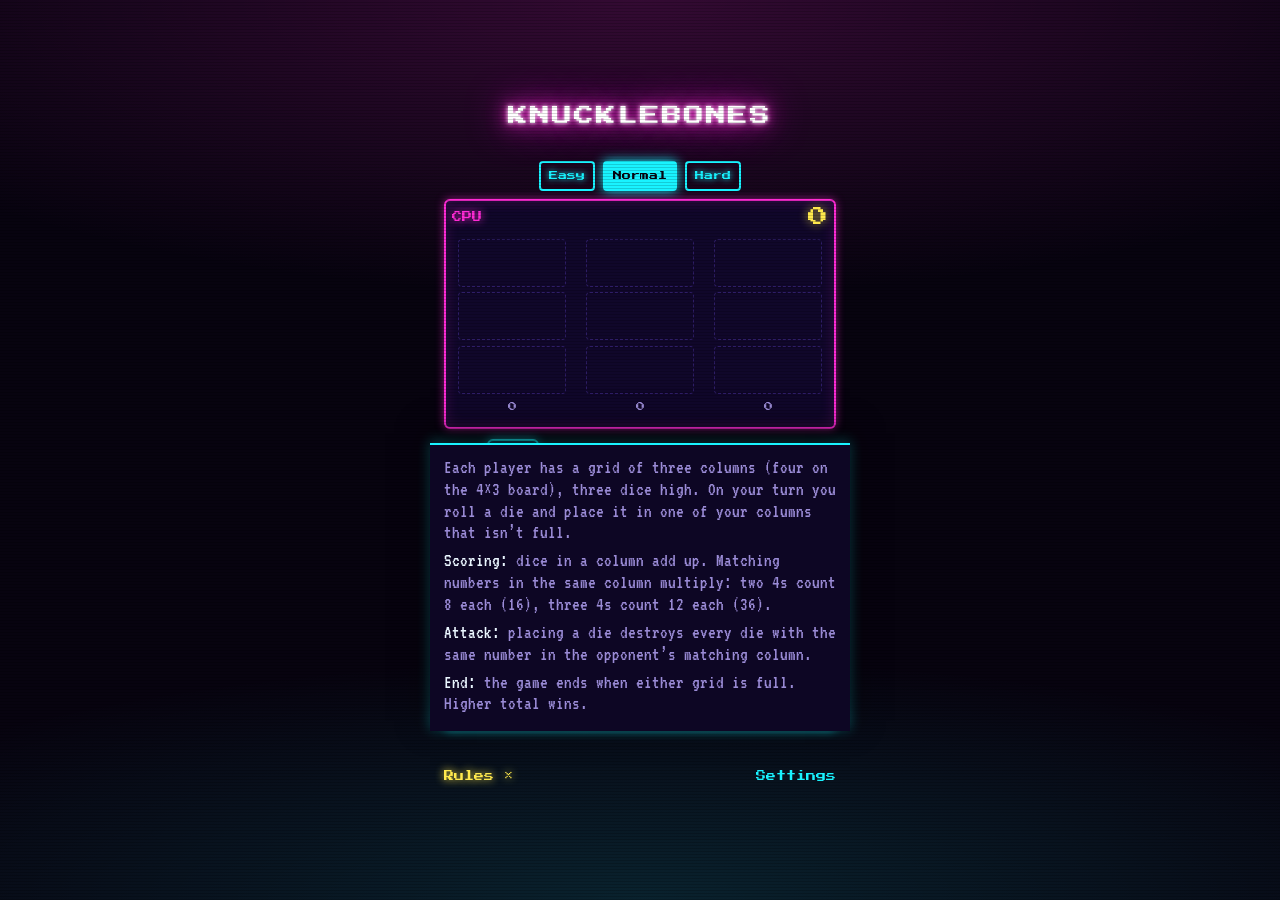
==== games/Knucklebones.html @ f1f7cee0 "Knucklebones turn hand-over; Remi Atu x2 on one line - Knucklebones: the placed die leaves the box a" ====
<!DOCTYPE html>
<html lang="en">
<head>
<meta charset="utf-8">
<meta name="viewport" content="width=device-width, initial-scale=1, viewport-fit=cover">
<title>Knucklebones</title>
<meta name="description" content="Knucklebones: a neon arcade dice duel. Play against the CPU or a friend on one phone.">
<meta name="theme-color" content="#07030f">
<meta property="og:title" content="Knucklebones">
<meta property="og:description" content="A neon arcade dice duel. Play against the CPU or a friend on one phone.">
<link rel="icon" href="data:image/svg+xml,%3Csvg xmlns='http://www.w3.org/2000/svg' viewBox='0 0 100 100'%3E%3Ctext y='.9em' font-size='90'%3E%F0%9F%8E%B2%3C/text%3E%3C/svg%3E">
<link rel="apple-touch-icon" href="icon.png">
<link href="https://fonts.googleapis.com/css2?family=Press+Start+2P&family=VT323&display=swap" rel="stylesheet">
<style>
:root{--bg:#07030f;--panel:#10072a;--line:#2e1d66;--ink:#eaf6ff;--mut:#9a8bd6;--mag:#ff2bd6;--cy:#19f3ff;--yel:#ffe94d;--org:#ff7a3d;--die:#0b0720;
--px:"Press Start 2P","Courier New",monospace;--vt:"VT323","Courier New",monospace;
--sw:64px;--sg:6px;
box-sizing:border-box;padding-top:env(safe-area-inset-top,0px);padding-bottom:env(safe-area-inset-bottom,0px);color-scheme:dark}
*{box-sizing:border-box}
html{height:100vh;height:100dvh;overflow:hidden;scroll-padding-top:env(safe-area-inset-top,0px);background:radial-gradient(120% 55% at 50% 0%,rgba(255,43,214,.18),transparent 60%),radial-gradient(120% 45% at 50% 100%,rgba(25,243,255,.13),transparent 60%),var(--bg)}
html,body{margin:0;color:var(--ink);font-family:var(--vt);font-size:18px}
body{height:100%;background:radial-gradient(120% 55% at 50% 0%,rgba(255,43,214,.18),transparent 60%),radial-gradient(120% 45% at 50% 100%,rgba(25,243,255,.13),transparent 60%),#07030f}
body::after{content:"";position:fixed;top:0;right:0;bottom:0;left:0;pointer-events:none;z-index:9;background:repeating-linear-gradient(to bottom,transparent 0 2px,rgba(0,0,0,.16) 2px 3px)}
main{max-width:420px;height:100%;margin:0 auto;padding:4px 14px 36px;display:flex;flex-direction:column;justify-content:center}
.ttl{font:400 20px/1 var(--px);text-transform:uppercase;letter-spacing:2px;margin:12px 0 8px;flex:none;text-align:center;color:#fff;text-shadow:0 0 4px #fff,0 0 10px var(--mag),0 0 22px var(--mag),0 0 42px var(--mag);animation:powerOn 1.1s steps(1) 1}
@keyframes powerOn{0%{opacity:0}8%{opacity:1}12%{opacity:.2}18%{opacity:1}24%{opacity:.4}30%,100%{opacity:1}}
.side{background:var(--panel);border:2px solid var(--line);border-radius:6px;padding:6px;flex:1 1 0;min-height:0;max-height:300px;display:flex;flex-direction:column}
.side.opp{border-color:var(--mag);box-shadow:0 0 8px rgba(255,43,214,.55),inset 0 0 14px rgba(255,43,214,.18)}
.side.you{border-color:var(--cy);box-shadow:0 0 8px rgba(25,243,255,.55),inset 0 0 14px rgba(25,243,255,.16)}
.hd{display:flex;justify-content:space-between;align-items:center;margin-bottom:6px;flex:none;font:400 10px/1 var(--px)}
.opp .hd>span{color:var(--mag);text-shadow:0 0 8px var(--mag)}
.you .hd>span{color:var(--cy);text-shadow:0 0 8px var(--cy)}
.hd small{font:400 17px/1 var(--vt);color:var(--mut);margin-left:6px;text-shadow:none}
.hd b{font:400 20px/1 var(--px);color:var(--yel);text-shadow:0 0 10px rgba(255,233,77,.7)}
.cols{display:grid;grid-template-columns:repeat(var(--nc,3),minmax(0,1fr));grid-template-rows:minmax(0,1fr);gap:8px;flex:1 1 0;min-height:0}
.col{display:flex;flex-direction:column;gap:5px;min-height:0;border-radius:6px;padding:4px;border:2px solid transparent;background:transparent;font:inherit;color:inherit}
.col.rev{flex-direction:column-reverse}
.cs{text-align:center;font:400 9px/16px var(--px);color:var(--mut);height:16px;flex:none}
.cell{flex:1 1 0;min-height:0;border-radius:4px;border:1px dashed var(--line);display:flex;align-items:center;justify-content:center;container-type:size}
/* A placed die is a square face centred in its cell (cells are wider than tall) */
.cell.f{border-color:transparent}
.cell.f .pips{width:min(100cqw,100cqh);height:min(100cqw,100cqh);max-width:none;aspect-ratio:auto;padding:11%;background:var(--die);border:2px solid;border-radius:6px}
.opp .cell.f .pips{border-color:var(--mag);box-shadow:0 0 6px rgba(255,43,214,.5),inset 0 0 6px rgba(255,43,214,.25)}
.you .cell.f .pips{border-color:var(--cy);box-shadow:0 0 6px rgba(25,243,255,.5),inset 0 0 6px rgba(25,243,255,.22)}
.side .cell.m2 .pips{background:linear-gradient(rgba(255,233,77,.16),rgba(255,233,77,.16)),var(--die);border-color:var(--yel);box-shadow:0 0 8px rgba(255,233,77,.55)}
.side .cell.m3 .pips{background:linear-gradient(rgba(255,122,61,.22),rgba(255,122,61,.22)),var(--die);border-color:var(--org);box-shadow:0 0 10px rgba(255,122,61,.7)}
.pips{display:grid;grid-template:repeat(3,1fr)/repeat(3,1fr);height:72%;max-width:86%;aspect-ratio:1}
.pips i{border-radius:50%;margin:12%}
.opp .pips i.on{background:#ffc2f4;box-shadow:0 0 6px var(--mag)}
.you .pips i.on{background:#c7fcff;box-shadow:0 0 6px var(--cy)}
.side .cell.m2 .pips i.on{background:#fff6b0;box-shadow:0 0 6px var(--yel)}
.side .cell.m3 .pips i.on{background:#ffd2b8;box-shadow:0 0 6px var(--org)}
.cell.hit{animation:pop .5s}
@keyframes pop{0%{transform:scale(1.3);background:rgba(255,255,255,.4);box-shadow:0 0 22px #fff,0 0 30px var(--yel)}100%{transform:scale(1)}}
.col:disabled{cursor:default}
.col.can{cursor:pointer;border-color:var(--cy);box-shadow:inset 0 0 10px rgba(25,243,255,.35),0 0 8px rgba(25,243,255,.35)}
.col.can:active{background:rgba(25,243,255,.16)}
.col.hit{animation:columnHit .6s ease-out}
@keyframes columnHit{0%{background:rgba(255,43,214,.45);transform:scale(1.03);box-shadow:0 0 22px var(--mag)}100%{background:transparent;transform:scale(1)}}
.col:focus-visible,.diff button:focus-visible,button.b:focus-visible{outline:3px solid var(--yel);outline-offset:2px}
.mid{display:flex;align-items:center;justify-content:center;gap:14px;margin:8px 0;min-height:56px;flex:none}
.die{width:52px;height:52px;border-radius:6px;background:var(--die);border:2px solid var(--yel);box-shadow:0 0 10px rgba(255,233,77,.6),inset 0 0 8px rgba(255,233,77,.25);display:flex;align-items:center;justify-content:center;font:400 22px var(--px);color:var(--yel)}
.die{transition:border-color .2s,box-shadow .2s}
.die .pips{height:36px}
.die.roll .pips{animation:dieRoll .3s ease-out}
@keyframes dieRoll{0%{transform:rotate(-90deg) scale(.4);opacity:0}100%{transform:none;opacity:1}}
.die .pips i.on{background:#fff6b0;box-shadow:0 0 6px var(--yel)}
.die.tp{border-color:var(--cy);box-shadow:0 0 10px rgba(25,243,255,.6),inset 0 0 8px rgba(25,243,255,.25)}
.die.tp .pips i.on{background:#c7fcff;box-shadow:0 0 6px var(--cy)}
.die.tc{border-color:var(--mag);box-shadow:0 0 10px rgba(255,43,214,.6),inset 0 0 8px rgba(255,43,214,.25)}
.die.tc .pips i.on{background:#ffc2f4;box-shadow:0 0 6px var(--mag)}
.msg{flex:1;max-width:240px;font-size:22px;line-height:1.05}
.msg .t{display:-webkit-box;-webkit-box-orient:vertical;-webkit-line-clamp:2;line-clamp:2;overflow:hidden}
button.b{background:transparent;color:var(--yel);border:2px solid var(--yel);border-radius:4px;padding:6px 10px;margin-top:4px;font:400 10px/1.2 var(--px);cursor:pointer;text-shadow:0 0 8px var(--yel);box-shadow:0 0 10px rgba(255,233,77,.5)}
button.b:active{background:var(--yel);color:#07030f;text-shadow:none}
.ctl{display:flex;justify-content:center;align-items:center;gap:8px;margin:0 0 8px;flex:none}
.diff{display:flex;gap:8px}
.diff button{font:400 9px/1 var(--px);color:var(--cy);background:transparent;border:2px solid var(--cy);border-radius:4px;padding:8.5px 8px;cursor:pointer;text-shadow:0 0 6px var(--cy)}
.diff button[aria-pressed="true"]{background:var(--cy);color:#07030f;text-shadow:none;box-shadow:0 0 12px var(--cy)}
.diff button:disabled,.diff button.lk{opacity:.45;cursor:default}
.msg2{transform:rotate(180deg)}
.mid.two .msg{text-align:center;max-width:none}.mid.two .msg .t{white-space:nowrap}
.short .ttl{font-size:14px;margin:6px 0 6px}.short .ctl{margin-bottom:6px}.short .diff button,.short .diff .tag{padding:7px 8px}.short .mid{margin:4px 0;min-height:46px}.short .die{width:44px;height:44px}.short .die .pips{height:30px}.short .msg{font-size:20px}.short .side{padding:4px}.short .hd{margin-bottom:3px}
.tiny .ttl{display:none!important}
@media (prefers-reduced-motion:reduce){*,*::before,*::after{animation:none!important;transition:none!important}}
[hidden]{display:none!important}
body.c4{--nc:4}
.c4 .cols{gap:5px}
.c4 .col{padding:3px}
.c4 .hd small{font-size:15px;margin-left:4px}
.hd>span{white-space:nowrap}
.narrow .hd small{font-size:15px;margin-left:4px}
@media (max-width:360px){:root{--sw:54px}}
.nm{font-style:normal}
.tag{font:400 9px/1 var(--px);color:var(--mut);padding:8.5px 8px;border:2px dashed var(--line);border-radius:4px}
.side.opp .col.can{border-color:var(--mag);box-shadow:inset 0 0 10px rgba(255,43,214,.35),0 0 8px rgba(255,43,214,.35)}
.side.opp .col.can:active{background:rgba(255,43,214,.16)}
body.nocrt::after{display:none}
/* End of game: a wave over the winner's board (both on a tie), like Sudoku's solve */
.opp{--wc:rgba(255,43,214,.55)}.you{--wc:rgba(25,243,255,.55)}.tie{--wc:rgba(255,233,77,.5)}
.cell.wv,.cell.wv .pips{animation:kbWave .7s ease-out both;animation-delay:inherit}
@keyframes kbWave{35%{background:var(--wc)}}
.flip .side.opp{transform:rotate(180deg)}
.flip.p2turn .mid{transform:rotate(180deg)}
.bar{position:fixed;left:0;right:0;bottom:0;z-index:21;max-width:420px;margin:0 auto;padding:0 14px env(safe-area-inset-bottom,0px);display:grid;grid-template-columns:1fr auto 1fr;align-items:center}
#bRules{grid-column:1;justify-self:start}
#bSet{grid-column:3;justify-self:end}
.bar button{font:400 10px/1.4 var(--px);color:var(--cy);background:transparent;border:0;padding:11px 0;cursor:pointer}
.bar button[aria-expanded="true"]{color:var(--yel);text-shadow:0 0 8px var(--yel)}
.bar button[aria-expanded="true"]::after{content:' \00d7'}
.panel{position:fixed;left:0;right:0;bottom:calc(36px + env(safe-area-inset-bottom,0px));z-index:20;max-width:420px;margin:0 auto;padding:6px 14px 10px;background:#0d0624;border-top:2px solid var(--cy);box-shadow:0 -10px 30px rgba(0,0,0,.7),0 -2px 12px rgba(25,243,255,.35);max-height:calc(72% - 36px);overflow:auto;font-size:19px;color:var(--mut);line-height:1.15}
.shade{position:fixed;top:0;right:0;bottom:0;left:0;z-index:19}
.panel p{margin:6px 0}
.panel b{color:var(--ink);font-weight:400}
.panel .row{display:flex;justify-content:space-between;align-items:center;gap:10px;padding:8px 0;border-bottom:1px solid var(--line)}
.panel .lab{font:400 10px/1.4 var(--px);color:var(--ink);white-space:nowrap}
.seg{display:flex;gap:var(--sg);flex:none}
.seg button,.tg{flex:none;width:var(--sw);font:400 9px/1 var(--px);text-align:center;white-space:nowrap;color:var(--cy);background:transparent;border:2px solid var(--cy);border-radius:4px;padding:10px 2px;cursor:pointer;text-shadow:0 0 6px var(--cy)}
.seg button.big,.tg.big{width:calc(2*var(--sw) + var(--sg))}
.tg.dng{color:var(--mag);border-color:var(--mag);text-shadow:0 0 6px var(--mag)}
.tg.dng.arm{background:var(--mag);color:#07030f;text-shadow:none;box-shadow:0 0 12px var(--mag)}
.tg:disabled{opacity:.45;cursor:default}
.seg button[aria-pressed="true"],.tg[aria-checked="true"]{background:var(--cy);color:#07030f;text-shadow:none;box-shadow:0 0 12px var(--cy)}
.seg button:disabled{opacity:.45;cursor:default}
.seg button:focus-visible,.tg:focus-visible,.bar button:focus-visible{outline:3px solid var(--yel);outline-offset:2px}
.note{color:var(--yel);margin:6px 0 0}
.short .panel .row{padding:5px 0}.short .seg button,.short .tg{padding:7px 2px}.short .panel{max-height:calc(80% - 36px)}
#app{height:100%}
.ttl2{display:none}
body.flip .ctl{display:none}
body.flip main{padding-top:36px}
body.flip .ttl1{transform:rotate(180deg)}
body.flip .ttl2{display:block;margin:8px 0 12px}
.short body.flip .ttl2{margin:6px 0 6px}
/* Phone held sideways: turn the game back to portrait */
.rot #app{position:fixed;top:50%;left:50%;width:100vh;width:100dvh;height:100vw;transform:translate(-50%,-50%) rotate(-90deg);background:radial-gradient(120% 55% at 50% 0%,rgba(255,43,214,.18),transparent 60%),radial-gradient(120% 45% at 50% 100%,rgba(25,243,255,.13),transparent 60%),#07030f;padding:env(safe-area-inset-left,0px) 0 env(safe-area-inset-right,0px)}
.rot.r270 #app{transform:translate(-50%,-50%) rotate(90deg);padding:env(safe-area-inset-right,0px) 0 env(safe-area-inset-left,0px)}
.rot body::after{background:repeating-linear-gradient(to right,transparent 0 2px,rgba(0,0,0,.16) 2px 3px)}
.rot .bar{padding-bottom:0}
/* Title pinned to the top (like Water Sort); the game sits centred in the space below */
body:not(.flip) main{justify-content:flex-start}body:not(.flip) .ttl1{flex:1 1 auto;max-height:calc(3em - 8px)}body:not(.flip) main::after{content:"";flex:1 1 0}
/* One centred block: title, game, bar. Gaps under the title and above the bar are at most 2x the title height */
body:not(.flip) main{padding-bottom:16px}body:not(.flip) main::before{content:"";flex:1 1 0}
body:not(.flip) .bar{position:relative;left:auto;right:auto;bottom:auto;width:100%;max-width:none;margin:0;padding:0 0 env(safe-area-inset-bottom,0px);flex:1 1 auto;max-height:calc(76px + env(safe-area-inset-bottom,0px));align-items:flex-end;align-content:end}
.short body:not(.flip) .bar{max-height:calc(64px + env(safe-area-inset-bottom,0px))}
/* Same frame in every game: at most 720px tall and centred; title at its top, bar at its bottom, the game centred between */
#app{display:flex;flex-direction:column}
body:not(.flip) main{width:100%;max-height:720px;margin:auto}
body:not(.flip) main::before,body:not(.flip) main::after{display:none}
body:not(.flip) .ttl1{flex:1 1 auto;max-height:none}
body:not(.flip) .bar{flex:1 1 auto;max-height:none}
body:not(.flip) .side{flex-grow:8;max-height:360px}
</style>
</head>
<body>
<div id="app">
<main>
<h1 class="ttl ttl1">Knucklebones</h1>
<noscript>Knucklebones needs JavaScript to run.</noscript>
<div class="ctl"><div class="diff" id="diff" role="group" aria-label="Difficulty"></div></div>
<div class="side opp"><div class="hd"><span><em class="nm" id="on">CPU</em> <small id="obd"></small></span><b id="cs">0</b></div><div class="cols" id="cg"></div></div>
<div class="mid"><div class="die" id="die">–</div><div class="msg msg2" id="msg2" aria-hidden="true" hidden></div><div class="msg" id="msg" role="status" aria-live="polite"></div></div>
<div class="side you"><div class="hd"><span><em class="nm" id="yn">You</em> <small id="best"></small></span><b id="ps">0</b></div><div class="cols" id="pg"></div></div>
<div class="ttl ttl2" aria-hidden="true">Knucklebones</div>
<nav class="bar" id="bar"><button type="button" id="bRules" aria-expanded="false" aria-controls="panel">Rules</button><button type="button" id="bSet" aria-expanded="false" aria-controls="panel">Settings</button></nav>
<div class="shade" id="shade" hidden></div>
<section class="panel" id="panel" hidden>
<div id="pRules" hidden>
<p>Each player has a grid of three columns (four on the 4×3 board), three dice high. On your turn you roll a die and place it in one of your columns that isn’t full.</p>
<p><b>Scoring:</b> dice in a column add up. Matching numbers in the same column multiply: two 4s count 8 each (16), three 4s count 12 each (36).</p>
<p><b>Attack:</b> placing a die destroys every die with the same number in the opponent’s matching column.</p>
<p><b>End:</b> the game ends when either grid is full. Higher total wins.</p></div>
<div id="pSet" hidden>
<div class="row"><span class="lab">Mode</span><div class="seg" id="modeSeg"><button type="button" class="big" data-m="cpu">P1 vs CPU</button><button type="button" class="big" data-m="2p">P1 vs P2</button></div></div>
<div class="row" id="rowFlip" hidden><span class="lab">Flip top player</span><button type="button" class="tg" id="tgFlip" role="switch" aria-checked="false">Off</button></div>
<div class="row"><span class="lab">Board</span><div class="seg" id="boardSeg"><button type="button" data-n="3">3×3</button><button type="button" data-n="4">4×3</button></div></div>
<div class="row"><span class="lab">Sound</span><button type="button" class="tg" id="tgSound" role="switch" aria-checked="false">Off</button></div>
<div class="row"><span class="lab">Scanlines</span><button type="button" class="tg" id="tgCrt" role="switch" aria-checked="true">On</button></div>
<div class="row"><span class="lab">Game</span><button type="button" class="tg dng big" id="btnCancel">Cancel game</button></div>
<p class="note" id="lockNote"></p>
<p class="note" id="recNote" style="color:var(--mut)"></p>
</div></section>
</main>
</div>
<script>
var p,c,die,turn,over,hit,mode='cpu',gid=0,NC=3;
// Hand-over between turns: the placed die leaves the box at once (hide), the empty box changes colour (show = side whose colour it wears), then the next die rolls in (rolled)
var hide=false,show=null,rolled=false;
function handover(next,m,m2,then){var g=gid;hide=true;render(m);
  setTimeout(function(){if(g!==gid)return;show=next;paintDie();
    setTimeout(function(){if(g!==gid)return;hide=false;show=null;hit=null;rolled=true;render(m2||m);rolled=false;if(then)then()},next==='c'&&mode==='cpu'?500:250)},200)}
function blank(){var g=[];for(var i=0;i<NC;i++)g.push([]);return g}
function cols(){var r=[];for(var i=0;i<NC;i++)r.push(i);return r}
function colScore(a){var s=0,n={};a.forEach(function(v){n[v]=(n[v]||0)+1});for(var v in n)s+=v*n[v]*n[v];return s}
function total(g){return g.reduce(function(s,a){return s+colScore(a)},0)}
var S={best:0,w:0,l:0,t:0,diff:'normal',p1:0,p2:0,pt:0,b1:0,b2:0};
try{var sv=JSON.parse(localStorage.getItem('kb-stats'));if(sv)for(var sk in S)if(sk in sv&&typeof sv[sk]===typeof S[sk]&&(typeof sv[sk]!=='number'||(isFinite(sv[sk])&&sv[sk]>=0)))S[sk]=sv[sk]}catch(e){} // damaged saved values are ignored
var DIFF={easy:{n:6,r:0,k:.5,rand:0.6},normal:{n:.8,r:.65,k:1.1},hard:{n:.1,r:1,k:1.3}};
var AC=null,sndOn=false;
function audio(){if(!AC){try{var C=window.AudioContext||window.webkitAudioContext;AC=C?new C():null}catch(e){AC=null}}
  if(AC&&AC.state==='suspended')AC.resume();return AC}
function tone(f,d,type,vol,when,to){var a=audio();if(!a)return;var t=a.currentTime+(when||0),o=a.createOscillator(),g=a.createGain();
  o.type=type||'square';o.frequency.setValueAtTime(f,t);if(to)o.frequency.exponentialRampToValueAtTime(to,t+d);
  g.gain.setValueAtTime(vol||.06,t);g.gain.exponentialRampToValueAtTime(.0001,t+d);o.connect(g);g.connect(a.destination);o.start(t);o.stop(t+d+.02)}
function noise(d,vol){var a=audio();if(!a)return;var n=Math.floor(a.sampleRate*d),b=a.createBuffer(1,n,a.sampleRate),x=b.getChannelData(0);
  for(var i=0;i<n;i++)x[i]=Math.random()*2-1;var s=a.createBufferSource(),g=a.createGain();s.buffer=b;
  g.gain.setValueAtTime(vol,a.currentTime);g.gain.exponentialRampToValueAtTime(.0001,a.currentTime+d);s.connect(g);g.connect(a.destination);s.start()}
var SFX={
  on:function(){tone(660,.1,'square',.18,0);tone(990,.16,'square',.18,.11)},
  place:function(){tone(520,.09,'square',.16,0,880)},
  opp:function(){tone(300,.1,'square',.14,0,180)},
  crunch:function(){tone(260,.25,'sawtooth',.18,0,50);noise(.2,.14)},
  lose:function(){tone(330,.3,'square',.15,0,70)},
  win:function(){[523,659,784,1047].forEach(function(f,i){tone(f,.12,'square',.15,i*.1)});tone(1047,.4,'square',.15,.4)},
  loss:function(){[392,330,262,196].forEach(function(f,i){tone(f,.18,'square',.15,i*.14)})},
  tie:function(){tone(440,.14,'square',.15,0);tone(440,.2,'square',.15,.18)}};
var keep=null;
function unlockAudio(){
  try{if(navigator.audioSession)navigator.audioSession.type='playback'}catch(e){}
  try{if(!keep){keep=new Audio('[data-uri]');keep.loop=true}keep.play().catch(function(){})}catch(e){}
  audio()}
function sfx(n,delay){if(!sndOn)return;var go=function(){try{SFX[n]()}catch(e){}};delay?setTimeout(go,delay):go()}
function record(a,b){S.best=Math.max(S.best,a);if(a>b)S.w++;else if(a<b)S.l++;else S.t++;addRec(S.diff,a>b?0:a<b?1:2)}
// Saved record vs the CPU per difficulty (wins, losses, ties)
var REC={};try{REC=JSON.parse(localStorage.getItem('kb-rec'))||{}}catch(e){}
function addRec(k,i){var r=REC[k]||(REC[k]=[0,0,0]);r[i]++;try{localStorage.setItem('kb-rec',JSON.stringify(REC))}catch(e){}}
try{if(!localStorage.getItem('kb-stats'))['easy','normal','hard'].forEach(function(d){var r=REC[d];if(r){S.w+=r[0];S.l+=r[1];S.t+=r[2]}});}catch(e){}
function recText(){return 'Won vs CPU: '+['easy','normal','hard'].map(function(d){var r=REC[d]||[0,0,0];return d[0].toUpperCase()+d.slice(1)+' '+r[0]+'/'+(r[0]+r[1]+r[2])}).join(' · ')}
function renderDiff(){var el=document.getElementById('diff');el.innerHTML='';

  el.parentNode.hidden=(mode==='2p');if(mode==='2p')return;
  var lock=!over&&!!p&&!!c&&(p.some(function(a){return a.length})||c.some(function(a){return a.length}));
  ['easy','normal','hard'].forEach(function(d){var b=document.createElement('button');b.type='button';b.textContent=d[0].toUpperCase()+d.slice(1);
    b.setAttribute('aria-pressed',S.diff===d?'true':'false');
    if(lock){b.className='lk';b.setAttribute('aria-disabled','true')}
    b.onclick=function(){if(lock){flash('Finish or cancel this game to change level.');return}S.diff=d;renderDiff()};el.appendChild(b)})}
// A short note in the message line; the previous message comes back after 2.5 s unless the game moved on
var flashT=null;function flash(t){var e=document.querySelector('#msg .t');if(!e)return;var old=e.getAttribute('data-m')!=null?e.getAttribute('data-m'):e.textContent;clearTimeout(flashT);e.setAttribute('data-m',old);e.textContent=t;
  flashT=setTimeout(function(){var x=document.querySelector('#msg .t');if(x===e&&x.textContent===t){x.textContent=old;x.removeAttribute('data-m')}},2500)}
function showBest(){
  document.getElementById('yn').textContent=mode==='2p'?'Player 1':'You';document.getElementById('on').textContent=mode==='2p'?'Player 2':'CPU';
  var bd=function(g){return '('+g.map(colScore).join('+')+')'};
  document.getElementById('best').textContent=over?bd(p):(mode==='2p'?'· Best '+S.b1+' · W'+S.p1+' L'+S.p2:'· Best '+S.best+' · W'+S.w+' L'+S.l);
  document.getElementById('obd').textContent=over?bd(c):(mode==='2p'?'· Best '+S.b2+' · W'+S.p2+' L'+S.p1:'')}
function pips(v){var m={1:[4],2:[0,8],3:[0,4,8],4:[0,2,6,8],5:[0,2,4,6,8],6:[0,2,3,5,6,8]}[v],h='<div class="pips">';for(var i=0;i<9;i++)h+='<i'+(m.indexOf(i)>-1?' class="on"':'')+'></i>';return h+'</div>'}
function roll(){return 1+Math.floor(Math.random()*6)}
function full(g){return g.every(function(a){return a.length>=3})}
function start(){gid++;document.body.classList.toggle('c4',NC===4);p=blank();c=blank();turn='p';over=false;hit=null;hide=false;show=null;die=roll();render(mode==='2p'?'Player 1: your turn.':'Your turn: tap a column.')}
function place(me,opp,col,v){me[col].push(v);var b=opp[col].length;opp[col]=opp[col].filter(function(x){return x!==v});return b-opp[col].length}
function without(a,v){return a.filter(function(x){return x!==v})}
// Hard: expectimax search. Values are CPU total minus player total, averaged over each die roll,
// with the CPU maximizing and the player minimizing.
var HDEPTH=3;
function mv(g,o,i,v){return[g.map(function(a,j){return j===i?a.concat([v]):a.slice()}),o.map(function(a,j){return j===i?without(a,v):a.slice()})]}
function search(cg,pg,cpuTurn,d){
  if(d===0||full(cg)||full(pg))return total(cg)-total(pg);
  var sum=0;
  for(var f=1;f<=6;f++){
    var best=cpuTurn?-1e9:1e9;
    for(var j=0;j<cg.length;j++){
      var val;
      if(cpuTurn){if(cg[j].length>=3)continue;var r=mv(cg,pg,j,f);val=search(r[0],r[1],false,d-1);if(val>best)best=val}
      else{if(pg[j].length>=3)continue;var q=mv(pg,cg,j,f);val=search(q[1],q[0],true,d-1);if(val<best)best=val}
    }
    sum+=best;
  }
  return sum/6}
function lookahead(i,v){var r=mv(c,p,i,v);return search(r[0],r[1],false,HDEPTH-1)}
function cpuMove(){
  var v=die,best=-1e9,pick=0,D=DIFF[S.diff]||DIFF.normal;
  for(var i=0;i<c.length;i++){
    if(c[i].length>=3)continue;

    var candidate=c[i].concat([v]);
    var mine=colScore(candidate)-colScore(c[i]);
    var kill=colScore(p[i])-colScore(p[i].filter(function(x){return x!==v}));

    // Estimate how many points this column could lose to the player's next roll.
    // The player can only attack this column if it still has an empty space.
    var risk=0;
    if(p[i].length<3){
      for(var face=1;face<=6;face++){
        var after=candidate.filter(function(x){return x!==face});
        risk+=(colScore(candidate)-colScore(after))/6;
      }
    }

    // Prefer immediate scoring and attacks, but avoid easily punished columns.
    var s=S.diff==='hard'?lookahead(i,v)+Math.random()*0.05:mine+kill*D.k-risk*D.r+Math.random()*D.n;
    if(s>best){best=s;pick=i}
  }
  if(D.rand&&Math.random()<D.rand){var open=cols().filter(function(i){return c[i].length<3});pick=open[Math.floor(Math.random()*open.length)]}
  var idx=c[pick].length;
  var k=place(c,p,pick,v);
  hit={placed:{side:'c',col:pick,idx:idx},killed:k?{side:'p',col:pick}:null};
  return k}
function end(){
  if(full(p)||full(c)){over=true;var a=total(p),b=total(c);if(mode==='cpu')record(a,b);else{S.b1=Math.max(S.b1,a);S.b2=Math.max(S.b2,b);if(a>b)S.p1++;else if(a<b)S.p2++;else S.pt++}
    sfx(a===b?'tie':(mode==='2p'||a>b)?'win':'loss',350);
    render(mode==='2p'?(a===b?'Tie at '+a+'.':'Player '+(a>b?1:2)+' wins '+Math.max(a,b)+'–'+Math.min(a,b)+'!'):a>b?'You win '+a+'–'+b+'!':a<b?'You lose '+a+'–'+b+'.':'Tie at '+a+'.');wave(a>=b?'pg':null,b>=a?'cg':null,a===b);return true}
  return false}
function wave(x,y,tie){[x,y].forEach(function(id){if(!id)return;var g=document.getElementById(id);g.parentNode.classList.toggle('tie',!!tie);
  [].forEach.call(g.querySelectorAll('.col'),function(col,i){[].forEach.call(col.querySelectorAll('.cell'),function(c,j){c.style.animationDelay=(i+j)*45+'ms';c.classList.add('wv')})})})}
function play(col,side){
  side=side||'p';var me=side==='p'?p:c,op=side==='p'?c:p,other=side==='p'?'c':'p';
  if(over||hide||turn!==side||me[col].length>=3||(mode==='cpu'&&side!=='p'))return;
  show=side;
  var idx=me[col].length;
  var k=place(me,op,col,die);
  hit={placed:{side:side,col:col,idx:idx},killed:k?{side:other,col:col}:null};
  sfx('place');if(k)sfx('crunch',80);
  if(end())return;
  turn=other;die=roll();
  if(mode==='2p'){handover(other,(k?'Destroyed '+k+(k>1?' dice':' die')+'! ':'')+'Player '+(other==='p'?1:2)+': your turn.');return}
  handover('c',k?'You destroyed '+k+(k>1?' dice':' die')+'.':'CPU is rolling…','CPU rolled a '+die+'.',cpuPlace)}
// CPU turn after a reload: roll straight in
function cpuGo(){var g=gid;setTimeout(function(){if(g!==gid)return;die=roll();hit=null;rolled=true;render('CPU rolled a '+die+'.');rolled=false;cpuPlace()},700)}
function cpuPlace(){var g=gid;setTimeout(function(){if(g!==gid)return;show='c';var k2=cpuMove();sfx('opp');if(k2)sfx('lose',80);if(end())return;
      turn='p';die=roll();handover('p',k2?'Lost '+k2+(k2>1?' dice':' die')+'! Your turn.':'Your turn: tap a column.')},800)}
function grid(el,g,mine){
  var flipped=!mine&&document.body.classList.contains('flip');
  el.innerHTML='';
  g.forEach(function(a,i){
    var btn=mine||mode==='2p',d=document.createElement(btn?'button':'div');d.className='col'+(mine||flipped?'':' rev');
    var side=mine?'p':'c',can=(mode==='2p'?turn===side:mine&&turn==='p')&&!over&&!hide&&a.length<3;
    if(hit&&hit.killed&&hit.killed.side===side&&hit.killed.col===i)d.className+=' hit';
    if(btn){
      d.type='button';d.disabled=!can;
      d.setAttribute('aria-label',(mode==='2p'?(mine?'Player 1, ':'Player 2, '):'')+'Column '+(i+1)+', '+a.length+' of 3 dice. '+(can?'Place the rolled die here.':''));
    }
    if(can){d.className+=' can';d.onclick=function(){play(i,side)}}
    var n={};a.forEach(function(v){n[v]=(n[v]||0)+1});
    for(var j=0;j<3;j++){var cell=document.createElement('div');cell.className='cell';
      if(j<a.length){
        cell.className+=' f';
        if(hit&&hit.placed&&hit.placed.side===side&&hit.placed.col===i&&hit.placed.idx===j)cell.className+=' hit';
        cell.innerHTML=pips(a[j]);
        if(n[a[j]]==2)cell.className+=' m2';
        if(n[a[j]]==3)cell.className+=' m3';
      }
      d.appendChild(cell)}
    var s=document.createElement('div');s.className='cs';s.textContent=colScore(a);
    if(mine||flipped)d.appendChild(s);else d.insertBefore(s,d.firstChild);
    el.appendChild(d)});
  if(!mine&&document.body.classList.contains('flip'))[].slice.call(el.children).reverse().forEach(function(k){el.appendChild(k)})}
function paintDie(){var ds=show||turn,dv=document.getElementById('die');document.body.classList.toggle('p2turn',mode==='2p'&&ds==='c'&&!over);
  dv.className='die'+(over?'':ds==='c'?' tc':' tp')+(hide&&!over?' empty':'')+(rolled?' roll':'');dv.innerHTML=over||hide?'':pips(die);dv.hidden=!!over}
function render(m){renderDiff();paintDie();
  grid(document.getElementById('pg'),p,true);grid(document.getElementById('cg'),c,false);
  document.getElementById('ps').textContent=total(p);document.getElementById('cs').textContent=total(c);
  var ms=document.getElementById('msg');
  showBest();ms.textContent='';var t=document.createElement('span');t.className='t';t.textContent=m||'';ms.appendChild(t);
  var m2=document.getElementById('msg2'),two=over&&document.body.classList.contains('flip');m2.hidden=!two;m2.textContent='';ms.parentNode.classList.toggle('two',two);
  if(two){m=m.replace(/^Player (\d)/,'P$1');t.textContent=m}
  if(over)[ms].concat(two?[m2]:[]).forEach(function(box){if(box===m2){var t2=document.createElement('span');t2.className='t';t2.textContent=m||'';box.appendChild(t2)}
    var b=document.createElement('button');b.className='b';b.textContent='Play again';b.onclick=start;box.appendChild(b)})
  saveG(m)}
// Game in progress and header stats are kept when the app is closed
function saveG(m){try{localStorage.setItem('kb-stats',JSON.stringify(S));
  localStorage.setItem('kb-game',JSON.stringify({p:p,c:c,die:die,turn:turn,over:over,mode:mode,NC:NC,flip:document.body.classList.contains('flip'),m:m||''}))}catch(e){}}
function loadG(){try{var g=JSON.parse(localStorage.getItem('kb-game'));
  var okGrid=function(x){return Array.isArray(x)&&x.length===g.NC&&x.every(function(a){return Array.isArray(a)&&a.length<=3&&a.every(function(v){return v===Math.floor(v)&&v>=1&&v<=6})})};
  if(!g||g.over||(g.NC!==3&&g.NC!==4)||!okGrid(g.p)||!okGrid(g.c)||!(g.die>=1&&g.die<=6)||(g.turn!=='p'&&g.turn!=='c')||!g.p.concat(g.c).some(function(a){return a.length}))return false; // a damaged save starts a fresh game
  gid++;p=g.p;c=g.c;die=g.die;turn=g.turn;over=false;hit=null;hide=false;show=null;mode=g.mode==='2p'?'2p':'cpu';NC=g.NC===4?4:3;
  document.body.classList.toggle('c4',NC===4);document.body.classList.toggle('flip',mode==='2p'&&!!g.flip);
  if(mode==='cpu'&&turn==='c'){render('CPU is rolling…');cpuGo()}else render(g.m||'Your turn: tap a column.');return true}catch(e){return false}}
var panel=document.getElementById('panel'),bar=document.getElementById('bar'),pR=document.getElementById('pRules'),pS=document.getElementById('pSet'),bR=document.getElementById('bRules'),bS=document.getElementById('bSet');
function inGame(){return !over&&!!p&&!!c&&(p.some(function(a){return a.length})||c.some(function(a){return a.length}))}
function showPanel(n){var cur=panel.hidden?'':panel.dataset.p,nx=n&&n!==cur?n:'';panel.hidden=!nx;document.getElementById('shade').hidden=!nx;panel.dataset.p=nx;pR.hidden=nx!=='rules';pS.hidden=nx!=='settings';
  bR.setAttribute('aria-expanded',nx==='rules'?'true':'false');bS.setAttribute('aria-expanded',nx==='settings'?'true':'false');if(nx==='settings')syncSettings()}
function setSw(id,on){var b=document.getElementById(id);b.setAttribute('aria-checked',on?'true':'false');b.textContent=on?'On':'Off'}
function syncSettings(){var lock=inGame(),cl=document.body.classList;
  document.querySelectorAll('#modeSeg button').forEach(function(b){b.setAttribute('aria-pressed',b.dataset.m===mode?'true':'false');b.disabled=lock});
  document.querySelectorAll('#boardSeg button').forEach(function(b){b.setAttribute('aria-pressed',+b.dataset.n===NC?'true':'false');b.disabled=lock});
  document.getElementById('lockNote').textContent=lock?'Mode and board are locked until this game ends or is cancelled.':'';
  document.getElementById('rowFlip').hidden=mode!=='2p';document.getElementById('recNote').textContent=recText();
  var cb=document.getElementById('btnCancel');cb.disabled=!lock;clearTimeout(cancelT);cb.classList.remove('arm');cb.textContent='Cancel game'
  setSw('tgSound',sndOn);setSw('tgCrt',!cl.contains('nocrt'));setSw('tgFlip',cl.contains('flip'))}
document.querySelectorAll('#modeSeg button').forEach(function(b){b.onclick=function(){if(b.disabled||mode===b.dataset.m)return;mode=b.dataset.m;if(mode!=='2p')document.body.classList.remove('flip');start();syncSettings()}});
document.getElementById('tgSound').onclick=function(){sndOn=!sndOn;if(sndOn){unlockAudio();SFX.on()}else if(keep)keep.pause();syncSettings()};
document.getElementById('tgCrt').onclick=function(){document.body.classList.toggle('nocrt');syncSettings()};
document.getElementById('tgFlip').onclick=function(){document.body.classList.toggle('flip');hit=null;render(document.querySelector('#msg .t').textContent);syncSettings()};
var cancelT=null;
document.getElementById('btnCancel').onclick=function(){var b=this;if(b.disabled)return;
  if(!b.classList.contains('arm')){b.classList.add('arm');b.textContent='Tap again';clearTimeout(cancelT);cancelT=setTimeout(function(){b.classList.remove('arm');b.textContent='Cancel game'},3000);return}
  clearTimeout(cancelT);start();showPanel('')};
document.querySelectorAll('#boardSeg button').forEach(function(b){b.onclick=function(){if(b.disabled||NC===+b.dataset.n)return;NC=+b.dataset.n;start();syncSettings()}});
document.getElementById('shade').onclick=function(e){e.preventDefault();showPanel('')};
bR.onclick=function(){showPanel('rules')};bS.onclick=function(){showPanel('settings')};
try{if(!localStorage.getItem('kb-rules-seen')){showPanel('rules');localStorage.setItem('kb-rules-seen','1')}}catch(e){}
document.addEventListener('click',function(e){if(!panel.hidden&&!panel.contains(e.target)&&!bar.contains(e.target)){e.stopPropagation();e.preventDefault();showPanel('')}},true);
document.addEventListener('keydown',function(e){if(e.key==='Escape'&&!panel.hidden)showPanel('')});
function fit(){var de=document.documentElement,W=innerWidth,H=innerHeight,
  rot=W>H&&H<600&&matchMedia('(pointer:coarse)').matches,a=0;
  if(rot){a=screen.orientation&&typeof screen.orientation.angle==='number'?screen.orientation.angle:(window.orientation===-90?270:90)}
  de.classList.toggle('rot',rot);de.classList.toggle('r270',rot&&a===270);
  var w=rot?H:W,h=rot?W:H;de.classList.toggle('short',h<=600);de.classList.toggle('tiny',h<=440);de.classList.toggle('narrow',w<360)}
fit();addEventListener('resize',fit);addEventListener('orientationchange',function(){setTimeout(fit,100)});
try{screen.orientation.addEventListener('change',fit)}catch(e){}
renderDiff();if(!loadG())start();
</script>
<script>
// The bar sits in the layout: keep the Rules/Settings panel opening right above it
(function(){var b=document.getElementById('bar'),p=document.getElementById('panel'),a=document.getElementById('app');if(!b||!p)return;
 function place(){if(document.documentElement.classList.contains('rot')){var y=0,e=b;while(e&&e!==a){y+=e.offsetTop;e=e.offsetParent}p.style.bottom=Math.max(0,a.clientHeight-y)+'px'}
  else p.style.bottom=Math.max(0,innerHeight-b.getBoundingClientRect().top)+'px'}
 place();addEventListener('resize',function(){setTimeout(place,0)});
 try{new MutationObserver(place).observe(p,{attributes:true,attributeFilter:['hidden']});new ResizeObserver(place).observe(document.querySelector('main'))}catch(e){}})();
</script>
</body>
</html>
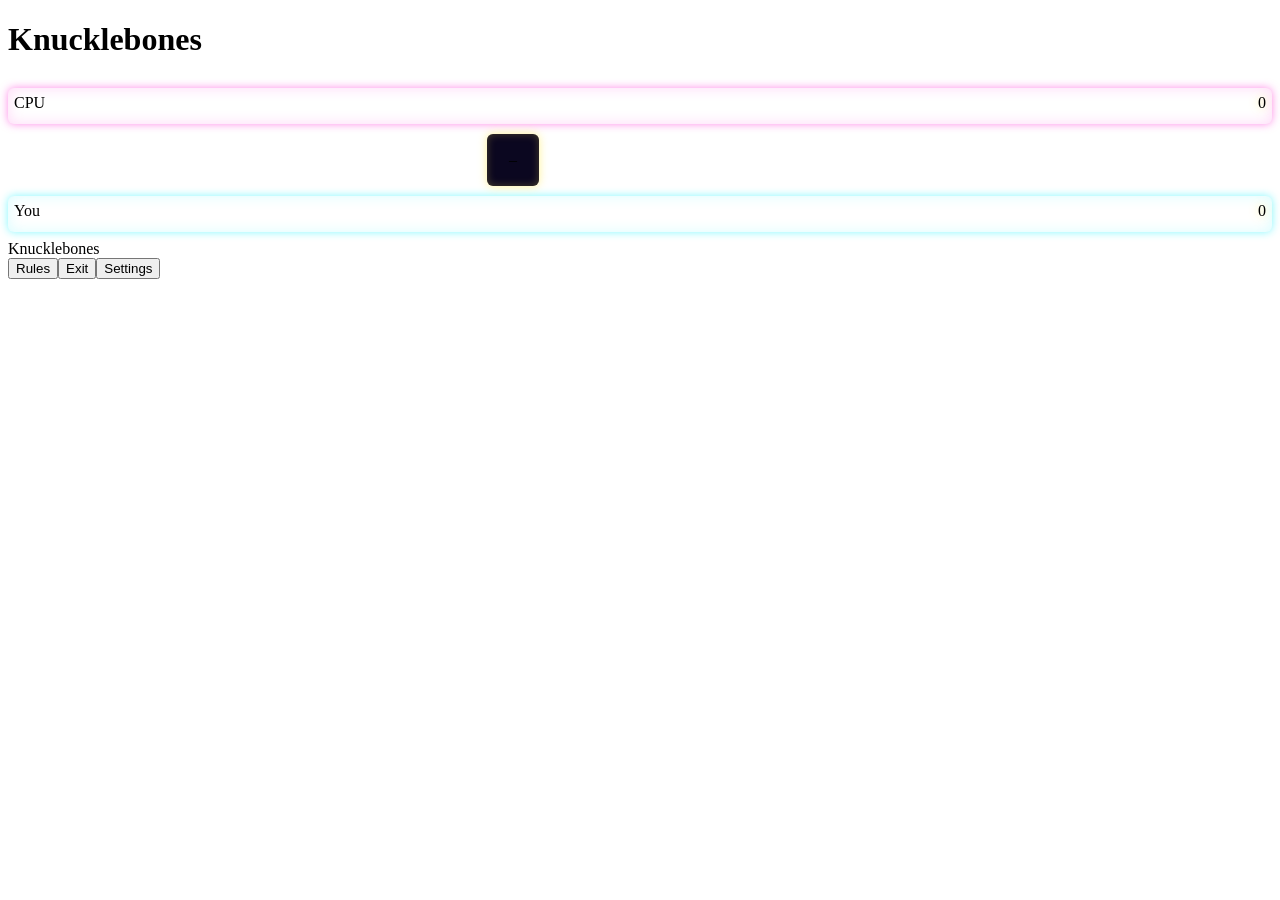
==== commit bbef5cdd: "QA pass 9: fixes, one shared core for the games, checks on every PR Fixes - Sudoku: a damaged saved " ====
--- a/games/Knucklebones.html
+++ b/games/Knucklebones.html
@@ -12,18 +12,7 @@
 <link rel="apple-touch-icon" href="icon.png">
 <link href="https://fonts.googleapis.com/css2?family=Press+Start+2P&family=VT323&display=swap" rel="stylesheet">
 <style>
-:root{--bg:#07030f;--panel:#10072a;--line:#2e1d66;--ink:#eaf6ff;--mut:#9a8bd6;--mag:#ff2bd6;--cy:#19f3ff;--yel:#ffe94d;--org:#ff7a3d;--die:#0b0720;
---px:"Press Start 2P","Courier New",monospace;--vt:"VT323","Courier New",monospace;
---sw:64px;--sg:6px;
-box-sizing:border-box;padding-top:env(safe-area-inset-top,0px);padding-bottom:env(safe-area-inset-bottom,0px);color-scheme:dark}
-*{box-sizing:border-box}
-html{height:100vh;height:100dvh;overflow:hidden;scroll-padding-top:env(safe-area-inset-top,0px);background:radial-gradient(120% 55% at 50% 0%,rgba(255,43,214,.18),transparent 60%),radial-gradient(120% 45% at 50% 100%,rgba(25,243,255,.13),transparent 60%),var(--bg)}
-html,body{margin:0;color:var(--ink);font-family:var(--vt);font-size:18px}
-body{height:100%;background:radial-gradient(120% 55% at 50% 0%,rgba(255,43,214,.18),transparent 60%),radial-gradient(120% 45% at 50% 100%,rgba(25,243,255,.13),transparent 60%),#07030f}
-body::after{content:"";position:fixed;top:0;right:0;bottom:0;left:0;pointer-events:none;z-index:9;background:repeating-linear-gradient(to bottom,transparent 0 2px,rgba(0,0,0,.16) 2px 3px)}
-main{max-width:420px;height:100%;margin:0 auto;padding:4px 14px 36px;display:flex;flex-direction:column;justify-content:center}
-.ttl{font:400 20px/1 var(--px);text-transform:uppercase;letter-spacing:2px;margin:12px 0 8px;flex:none;text-align:center;color:#fff;text-shadow:0 0 4px #fff,0 0 10px var(--mag),0 0 22px var(--mag),0 0 42px var(--mag);animation:powerOn 1.1s steps(1) 1}
-@keyframes powerOn{0%{opacity:0}8%{opacity:1}12%{opacity:.2}18%{opacity:1}24%{opacity:.4}30%,100%{opacity:1}}
+:root{--org:#ff7a3d;--die:#0b0720}
 .side{background:var(--panel);border:2px solid var(--line);border-radius:6px;padding:6px;flex:1 1 0;min-height:0;max-height:300px;display:flex;flex-direction:column}
 .side.opp{border-color:var(--mag);box-shadow:0 0 8px rgba(255,43,214,.55),inset 0 0 14px rgba(255,43,214,.18)}
 .side.you{border-color:var(--cy);box-shadow:0 0 8px rgba(25,243,255,.55),inset 0 0 14px rgba(25,243,255,.16)}
@@ -71,8 +60,6 @@
 .die.tc .pips i.on{background:#ffc2f4;box-shadow:0 0 6px var(--mag)}
 .msg{flex:1;max-width:240px;font-size:22px;line-height:1.05}
 .msg .t{display:-webkit-box;-webkit-box-orient:vertical;-webkit-line-clamp:2;line-clamp:2;overflow:hidden}
-button.b{background:transparent;color:var(--yel);border:2px solid var(--yel);border-radius:4px;padding:6px 10px;margin-top:4px;font:400 10px/1.2 var(--px);cursor:pointer;text-shadow:0 0 8px var(--yel);box-shadow:0 0 10px rgba(255,233,77,.5)}
-button.b:active{background:var(--yel);color:#07030f;text-shadow:none}
 .ctl{display:flex;justify-content:center;align-items:center;gap:8px;margin:0 0 8px;flex:none}
 .diff{display:flex;gap:8px}
 .diff button{font:400 9px/1 var(--px);color:var(--cy);background:transparent;border:2px solid var(--cy);border-radius:4px;padding:8.5px 8px;cursor:pointer;text-shadow:0 0 6px var(--cy)}
@@ -80,76 +67,32 @@
 .diff button:disabled,.diff button.lk{opacity:.45;cursor:default}
 .msg2{transform:rotate(180deg)}
 .mid.two .msg{text-align:center;max-width:none}.mid.two .msg .t{white-space:nowrap}
-.short .ttl{font-size:14px;margin:6px 0 6px}.short .ctl{margin-bottom:6px}.short .diff button,.short .diff .tag{padding:7px 8px}.short .mid{margin:4px 0;min-height:46px}.short .die{width:44px;height:44px}.short .die .pips{height:30px}.short .msg{font-size:20px}.short .side{padding:4px}.short .hd{margin-bottom:3px}
-.tiny .ttl{display:none!important}
-@media (prefers-reduced-motion:reduce){*,*::before,*::after{animation:none!important;transition:none!important}}
-[hidden]{display:none!important}
 body.c4{--nc:4}
 .c4 .cols{gap:5px}
 .c4 .col{padding:3px}
 .c4 .hd small{font-size:15px;margin-left:4px}
 .hd>span{white-space:nowrap}
-.narrow .hd small{font-size:15px;margin-left:4px}
-@media (max-width:360px){:root{--sw:54px}}
 .nm{font-style:normal}
 .tag{font:400 9px/1 var(--px);color:var(--mut);padding:8.5px 8px;border:2px dashed var(--line);border-radius:4px}
 .side.opp .col.can{border-color:var(--mag);box-shadow:inset 0 0 10px rgba(255,43,214,.35),0 0 8px rgba(255,43,214,.35)}
 .side.opp .col.can:active{background:rgba(255,43,214,.16)}
-body.nocrt::after{display:none}
 /* End of game: a wave over the winner's board (both on a tie), like Sudoku's solve */
 .opp{--wc:rgba(255,43,214,.55)}.you{--wc:rgba(25,243,255,.55)}.tie{--wc:rgba(255,233,77,.5)}
 .cell.wv,.cell.wv .pips{animation:kbWave .7s ease-out both;animation-delay:inherit}
 @keyframes kbWave{35%{background:var(--wc)}}
 .flip .side.opp{transform:rotate(180deg)}
 .flip.p2turn .mid{transform:rotate(180deg)}
-.bar{position:fixed;left:0;right:0;bottom:0;z-index:21;max-width:420px;margin:0 auto;padding:0 14px env(safe-area-inset-bottom,0px);display:grid;grid-template-columns:1fr auto 1fr;align-items:center}
-#bRules{grid-column:1;justify-self:start}
-#bSet{grid-column:3;justify-self:end}
-.bar button{font:400 10px/1.4 var(--px);color:var(--cy);background:transparent;border:0;padding:11px 0;cursor:pointer}
-.bar button[aria-expanded="true"]{color:var(--yel);text-shadow:0 0 8px var(--yel)}
-.bar button[aria-expanded="true"]::after{content:' \00d7'}
-.panel{position:fixed;left:0;right:0;bottom:calc(36px + env(safe-area-inset-bottom,0px));z-index:20;max-width:420px;margin:0 auto;padding:6px 14px 10px;background:#0d0624;border-top:2px solid var(--cy);box-shadow:0 -10px 30px rgba(0,0,0,.7),0 -2px 12px rgba(25,243,255,.35);max-height:calc(72% - 36px);overflow:auto;font-size:19px;color:var(--mut);line-height:1.15}
 .shade{position:fixed;top:0;right:0;bottom:0;left:0;z-index:19}
-.panel p{margin:6px 0}
-.panel b{color:var(--ink);font-weight:400}
-.panel .row{display:flex;justify-content:space-between;align-items:center;gap:10px;padding:8px 0;border-bottom:1px solid var(--line)}
-.panel .lab{font:400 10px/1.4 var(--px);color:var(--ink);white-space:nowrap}
-.seg{display:flex;gap:var(--sg);flex:none}
-.seg button,.tg{flex:none;width:var(--sw);font:400 9px/1 var(--px);text-align:center;white-space:nowrap;color:var(--cy);background:transparent;border:2px solid var(--cy);border-radius:4px;padding:10px 2px;cursor:pointer;text-shadow:0 0 6px var(--cy)}
-.seg button.big,.tg.big{width:calc(2*var(--sw) + var(--sg))}
-.tg.dng{color:var(--mag);border-color:var(--mag);text-shadow:0 0 6px var(--mag)}
-.tg.dng.arm{background:var(--mag);color:#07030f;text-shadow:none;box-shadow:0 0 12px var(--mag)}
-.tg:disabled{opacity:.45;cursor:default}
-.seg button[aria-pressed="true"],.tg[aria-checked="true"]{background:var(--cy);color:#07030f;text-shadow:none;box-shadow:0 0 12px var(--cy)}
-.seg button:disabled{opacity:.45;cursor:default}
-.seg button:focus-visible,.tg:focus-visible,.bar button:focus-visible{outline:3px solid var(--yel);outline-offset:2px}
-.note{color:var(--yel);margin:6px 0 0}
-.short .panel .row{padding:5px 0}.short .seg button,.short .tg{padding:7px 2px}.short .panel{max-height:calc(80% - 36px)}
-#app{height:100%}
-.ttl2{display:none}
 body.flip .ctl{display:none}
-body.flip main{padding-top:36px}
 body.flip .ttl1{transform:rotate(180deg)}
-body.flip .ttl2{display:block;margin:8px 0 12px}
-.short body.flip .ttl2{margin:6px 0 6px}
-/* Phone held sideways: turn the game back to portrait */
-.rot #app{position:fixed;top:50%;left:50%;width:100vh;width:100dvh;height:100vw;transform:translate(-50%,-50%) rotate(-90deg);background:radial-gradient(120% 55% at 50% 0%,rgba(255,43,214,.18),transparent 60%),radial-gradient(120% 45% at 50% 100%,rgba(25,243,255,.13),transparent 60%),#07030f;padding:env(safe-area-inset-left,0px) 0 env(safe-area-inset-right,0px)}
-.rot.r270 #app{transform:translate(-50%,-50%) rotate(90deg);padding:env(safe-area-inset-right,0px) 0 env(safe-area-inset-left,0px)}
-.rot body::after{background:repeating-linear-gradient(to right,transparent 0 2px,rgba(0,0,0,.16) 2px 3px)}
-.rot .bar{padding-bottom:0}
-/* Title pinned to the top (like Water Sort); the game sits centred in the space below */
-body:not(.flip) main{justify-content:flex-start}body:not(.flip) .ttl1{flex:1 1 auto;max-height:calc(3em - 8px)}body:not(.flip) main::after{content:"";flex:1 1 0}
-/* One centred block: title, game, bar. Gaps under the title and above the bar are at most 2x the title height */
-body:not(.flip) main{padding-bottom:16px}body:not(.flip) main::before{content:"";flex:1 1 0}
-body:not(.flip) .bar{position:relative;left:auto;right:auto;bottom:auto;width:100%;max-width:none;margin:0;padding:0 0 env(safe-area-inset-bottom,0px);flex:1 1 auto;max-height:calc(76px + env(safe-area-inset-bottom,0px));align-items:flex-end;align-content:end}
-.short body:not(.flip) .bar{max-height:calc(64px + env(safe-area-inset-bottom,0px))}
 /* Same frame in every game: at most 720px tall and centred; title at its top, bar at its bottom, the game centred between */
-#app{display:flex;flex-direction:column}
-body:not(.flip) main{width:100%;max-height:720px;margin:auto}
-body:not(.flip) main::before,body:not(.flip) main::after{display:none}
-body:not(.flip) .ttl1{flex:1 1 auto;max-height:none}
-body:not(.flip) .bar{flex:1 1 auto;max-height:none}
 body:not(.flip) .side{flex-grow:8;max-height:360px}
+/* differs from the shared core */
+button.b{margin-top:4px}
+/* the boards fill the game area, 8pt clear of its edges; no difficulty row in 2-player */
+body:not(.flip) .ctl{margin:8px 0!important}
+body:not(.flip) .ctl[hidden]+.side.opp{margin-top:8px}
+body:not(.flip) .side.you{margin-bottom:8px}
 </style>
 </head>
 <body>
@@ -162,7 +105,7 @@
 <div class="mid"><div class="die" id="die">–</div><div class="msg msg2" id="msg2" aria-hidden="true" hidden></div><div class="msg" id="msg" role="status" aria-live="polite"></div></div>
 <div class="side you"><div class="hd"><span><em class="nm" id="yn">You</em> <small id="best"></small></span><b id="ps">0</b></div><div class="cols" id="pg"></div></div>
 <div class="ttl ttl2" aria-hidden="true">Knucklebones</div>
-<nav class="bar" id="bar"><button type="button" id="bRules" aria-expanded="false" aria-controls="panel">Rules</button><button type="button" id="bSet" aria-expanded="false" aria-controls="panel">Settings</button></nav>
+<nav class="bar" id="bar"><button type="button" id="bRules" aria-expanded="false" aria-controls="panel">Rules</button><button type="button" class="mnu">Exit</button><button type="button" id="bSet" aria-expanded="false" aria-controls="panel">Settings</button></nav>
 <div class="shade" id="shade" hidden></div>
 <section class="panel" id="panel" hidden>
 <div id="pRules" hidden>
@@ -195,13 +138,8 @@
 function total(g){return g.reduce(function(s,a){return s+colScore(a)},0)}
 var S={best:0,w:0,l:0,t:0,diff:'normal',p1:0,p2:0,pt:0,b1:0,b2:0};
 try{var sv=JSON.parse(localStorage.getItem('kb-stats'));if(sv)for(var sk in S)if(sk in sv&&typeof sv[sk]===typeof S[sk]&&(typeof sv[sk]!=='number'||(isFinite(sv[sk])&&sv[sk]>=0)))S[sk]=sv[sk]}catch(e){} // damaged saved values are ignored
+if(['easy','normal','hard'].indexOf(S.diff)<0)S.diff='normal';
 var DIFF={easy:{n:6,r:0,k:.5,rand:0.6},normal:{n:.8,r:.65,k:1.1},hard:{n:.1,r:1,k:1.3}};
-var AC=null,sndOn=false;
-function audio(){if(!AC){try{var C=window.AudioContext||window.webkitAudioContext;AC=C?new C():null}catch(e){AC=null}}
-  if(AC&&AC.state==='suspended')AC.resume();return AC}
-function tone(f,d,type,vol,when,to){var a=audio();if(!a)return;var t=a.currentTime+(when||0),o=a.createOscillator(),g=a.createGain();
-  o.type=type||'square';o.frequency.setValueAtTime(f,t);if(to)o.frequency.exponentialRampToValueAtTime(to,t+d);
-  g.gain.setValueAtTime(vol||.06,t);g.gain.exponentialRampToValueAtTime(.0001,t+d);o.connect(g);g.connect(a.destination);o.start(t);o.stop(t+d+.02)}
 function noise(d,vol){var a=audio();if(!a)return;var n=Math.floor(a.sampleRate*d),b=a.createBuffer(1,n,a.sampleRate),x=b.getChannelData(0);
   for(var i=0;i<n;i++)x[i]=Math.random()*2-1;var s=a.createBufferSource(),g=a.createGain();s.buffer=b;
   g.gain.setValueAtTime(vol,a.currentTime);g.gain.exponentialRampToValueAtTime(.0001,a.currentTime+d);s.connect(g);g.connect(a.destination);s.start()}
@@ -214,15 +152,12 @@
   win:function(){[523,659,784,1047].forEach(function(f,i){tone(f,.12,'square',.15,i*.1)});tone(1047,.4,'square',.15,.4)},
   loss:function(){[392,330,262,196].forEach(function(f,i){tone(f,.18,'square',.15,i*.14)})},
   tie:function(){tone(440,.14,'square',.15,0);tone(440,.2,'square',.15,.18)}};
-var keep=null;
-function unlockAudio(){
-  try{if(navigator.audioSession)navigator.audioSession.type='playback'}catch(e){}
-  try{if(!keep){keep=new Audio('[data-uri]');keep.loop=true}keep.play().catch(function(){})}catch(e){}
-  audio()}
-function sfx(n,delay){if(!sndOn)return;var go=function(){try{SFX[n]()}catch(e){}};delay?setTimeout(go,delay):go()}
+naSfx=SFX;
+function sfx(n,delay){if(naQuiet())return;var go=function(){try{SFX[n]()}catch(e){}};delay?setTimeout(go,delay):go()}
 function record(a,b){S.best=Math.max(S.best,a);if(a>b)S.w++;else if(a<b)S.l++;else S.t++;addRec(S.diff,a>b?0:a<b?1:2)}
 // Saved record vs the CPU per difficulty (wins, losses, ties)
-var REC={};try{REC=JSON.parse(localStorage.getItem('kb-rec'))||{}}catch(e){}
+var REC={};try{REC=cleanRec(JSON.parse(localStorage.getItem('kb-rec')))}catch(e){}
+function cleanRec(o){var r={};if(o&&typeof o==='object')['easy','normal','hard'].forEach(function(d){var a=o[d];if(Array.isArray(a))r[d]=[0,1,2].map(function(i){var v=a[i];return typeof v==='number'&&isFinite(v)&&v>=0?Math.floor(v):0})});return r}
 function addRec(k,i){var r=REC[k]||(REC[k]=[0,0,0]);r[i]++;try{localStorage.setItem('kb-rec',JSON.stringify(REC))}catch(e){}}
 try{if(!localStorage.getItem('kb-stats'))['easy','normal','hard'].forEach(function(d){var r=REC[d];if(r){S.w+=r[0];S.l+=r[1];S.t+=r[2]}});}catch(e){}
 function recText(){return 'Won vs CPU: '+['easy','normal','hard'].map(function(d){var r=REC[d]||[0,0,0];return d[0].toUpperCase()+d.slice(1)+' '+r[0]+'/'+(r[0]+r[1]+r[2])}).join(' · ')}
@@ -364,48 +299,20 @@
   gid++;p=g.p;c=g.c;die=g.die;turn=g.turn;over=false;hit=null;hide=false;show=null;mode=g.mode==='2p'?'2p':'cpu';NC=g.NC===4?4:3;
   document.body.classList.toggle('c4',NC===4);document.body.classList.toggle('flip',mode==='2p'&&!!g.flip);
   if(mode==='cpu'&&turn==='c'){render('CPU is rolling…');cpuGo()}else render(g.m||'Your turn: tap a column.');return true}catch(e){return false}}
-var panel=document.getElementById('panel'),bar=document.getElementById('bar'),pR=document.getElementById('pRules'),pS=document.getElementById('pSet'),bR=document.getElementById('bRules'),bS=document.getElementById('bSet');
 function inGame(){return !over&&!!p&&!!c&&(p.some(function(a){return a.length})||c.some(function(a){return a.length}))}
-function showPanel(n){var cur=panel.hidden?'':panel.dataset.p,nx=n&&n!==cur?n:'';panel.hidden=!nx;document.getElementById('shade').hidden=!nx;panel.dataset.p=nx;pR.hidden=nx!=='rules';pS.hidden=nx!=='settings';
-  bR.setAttribute('aria-expanded',nx==='rules'?'true':'false');bS.setAttribute('aria-expanded',nx==='settings'?'true':'false');if(nx==='settings')syncSettings()}
-function setSw(id,on){var b=document.getElementById(id);b.setAttribute('aria-checked',on?'true':'false');b.textContent=on?'On':'Off'}
 function syncSettings(){var lock=inGame(),cl=document.body.classList;
   document.querySelectorAll('#modeSeg button').forEach(function(b){b.setAttribute('aria-pressed',b.dataset.m===mode?'true':'false');b.disabled=lock});
   document.querySelectorAll('#boardSeg button').forEach(function(b){b.setAttribute('aria-pressed',+b.dataset.n===NC?'true':'false');b.disabled=lock});
   document.getElementById('lockNote').textContent=lock?'Mode and board are locked until this game ends or is cancelled.':'';
   document.getElementById('rowFlip').hidden=mode!=='2p';document.getElementById('recNote').textContent=recText();
-  var cb=document.getElementById('btnCancel');cb.disabled=!lock;clearTimeout(cancelT);cb.classList.remove('arm');cb.textContent='Cancel game'
+  var cb=document.getElementById('btnCancel');cb.disabled=!lock;naDisarm(cb);
   setSw('tgSound',sndOn);setSw('tgCrt',!cl.contains('nocrt'));setSw('tgFlip',cl.contains('flip'))}
 document.querySelectorAll('#modeSeg button').forEach(function(b){b.onclick=function(){if(b.disabled||mode===b.dataset.m)return;mode=b.dataset.m;if(mode!=='2p')document.body.classList.remove('flip');start();syncSettings()}});
-document.getElementById('tgSound').onclick=function(){sndOn=!sndOn;if(sndOn){unlockAudio();SFX.on()}else if(keep)keep.pause();syncSettings()};
-document.getElementById('tgCrt').onclick=function(){document.body.classList.toggle('nocrt');syncSettings()};
 document.getElementById('tgFlip').onclick=function(){document.body.classList.toggle('flip');hit=null;render(document.querySelector('#msg .t').textContent);syncSettings()};
-var cancelT=null;
-document.getElementById('btnCancel').onclick=function(){var b=this;if(b.disabled)return;
-  if(!b.classList.contains('arm')){b.classList.add('arm');b.textContent='Tap again';clearTimeout(cancelT);cancelT=setTimeout(function(){b.classList.remove('arm');b.textContent='Cancel game'},3000);return}
-  clearTimeout(cancelT);start();showPanel('')};
+document.getElementById('btnCancel').onclick=function(){naArm(this,function(){start();showPanel('')})};
 document.querySelectorAll('#boardSeg button').forEach(function(b){b.onclick=function(){if(b.disabled||NC===+b.dataset.n)return;NC=+b.dataset.n;start();syncSettings()}});
-document.getElementById('shade').onclick=function(e){e.preventDefault();showPanel('')};
-bR.onclick=function(){showPanel('rules')};bS.onclick=function(){showPanel('settings')};
-try{if(!localStorage.getItem('kb-rules-seen')){showPanel('rules');localStorage.setItem('kb-rules-seen','1')}}catch(e){}
-document.addEventListener('click',function(e){if(!panel.hidden&&!panel.contains(e.target)&&!bar.contains(e.target)){e.stopPropagation();e.preventDefault();showPanel('')}},true);
-document.addEventListener('keydown',function(e){if(e.key==='Escape'&&!panel.hidden)showPanel('')});
-function fit(){var de=document.documentElement,W=innerWidth,H=innerHeight,
-  rot=W>H&&H<600&&matchMedia('(pointer:coarse)').matches,a=0;
-  if(rot){a=screen.orientation&&typeof screen.orientation.angle==='number'?screen.orientation.angle:(window.orientation===-90?270:90)}
-  de.classList.toggle('rot',rot);de.classList.toggle('r270',rot&&a===270);
-  var w=rot?H:W,h=rot?W:H;de.classList.toggle('short',h<=600);de.classList.toggle('tiny',h<=440);de.classList.toggle('narrow',w<360)}
-fit();addEventListener('resize',fit);addEventListener('orientationchange',function(){setTimeout(fit,100)});
-try{screen.orientation.addEventListener('change',fit)}catch(e){}
+naSync=syncSettings;naFirstRules('kb-rules-seen');
 renderDiff();if(!loadG())start();
-</script>
-<script>
-// The bar sits in the layout: keep the Rules/Settings panel opening right above it
-(function(){var b=document.getElementById('bar'),p=document.getElementById('panel'),a=document.getElementById('app');if(!b||!p)return;
- function place(){if(document.documentElement.classList.contains('rot')){var y=0,e=b;while(e&&e!==a){y+=e.offsetTop;e=e.offsetParent}p.style.bottom=Math.max(0,a.clientHeight-y)+'px'}
-  else p.style.bottom=Math.max(0,innerHeight-b.getBoundingClientRect().top)+'px'}
- place();addEventListener('resize',function(){setTimeout(place,0)});
- try{new MutationObserver(place).observe(p,{attributes:true,attributeFilter:['hidden']});new ResizeObserver(place).observe(document.querySelector('main'))}catch(e){}})();
 </script>
 </body>
 </html>
